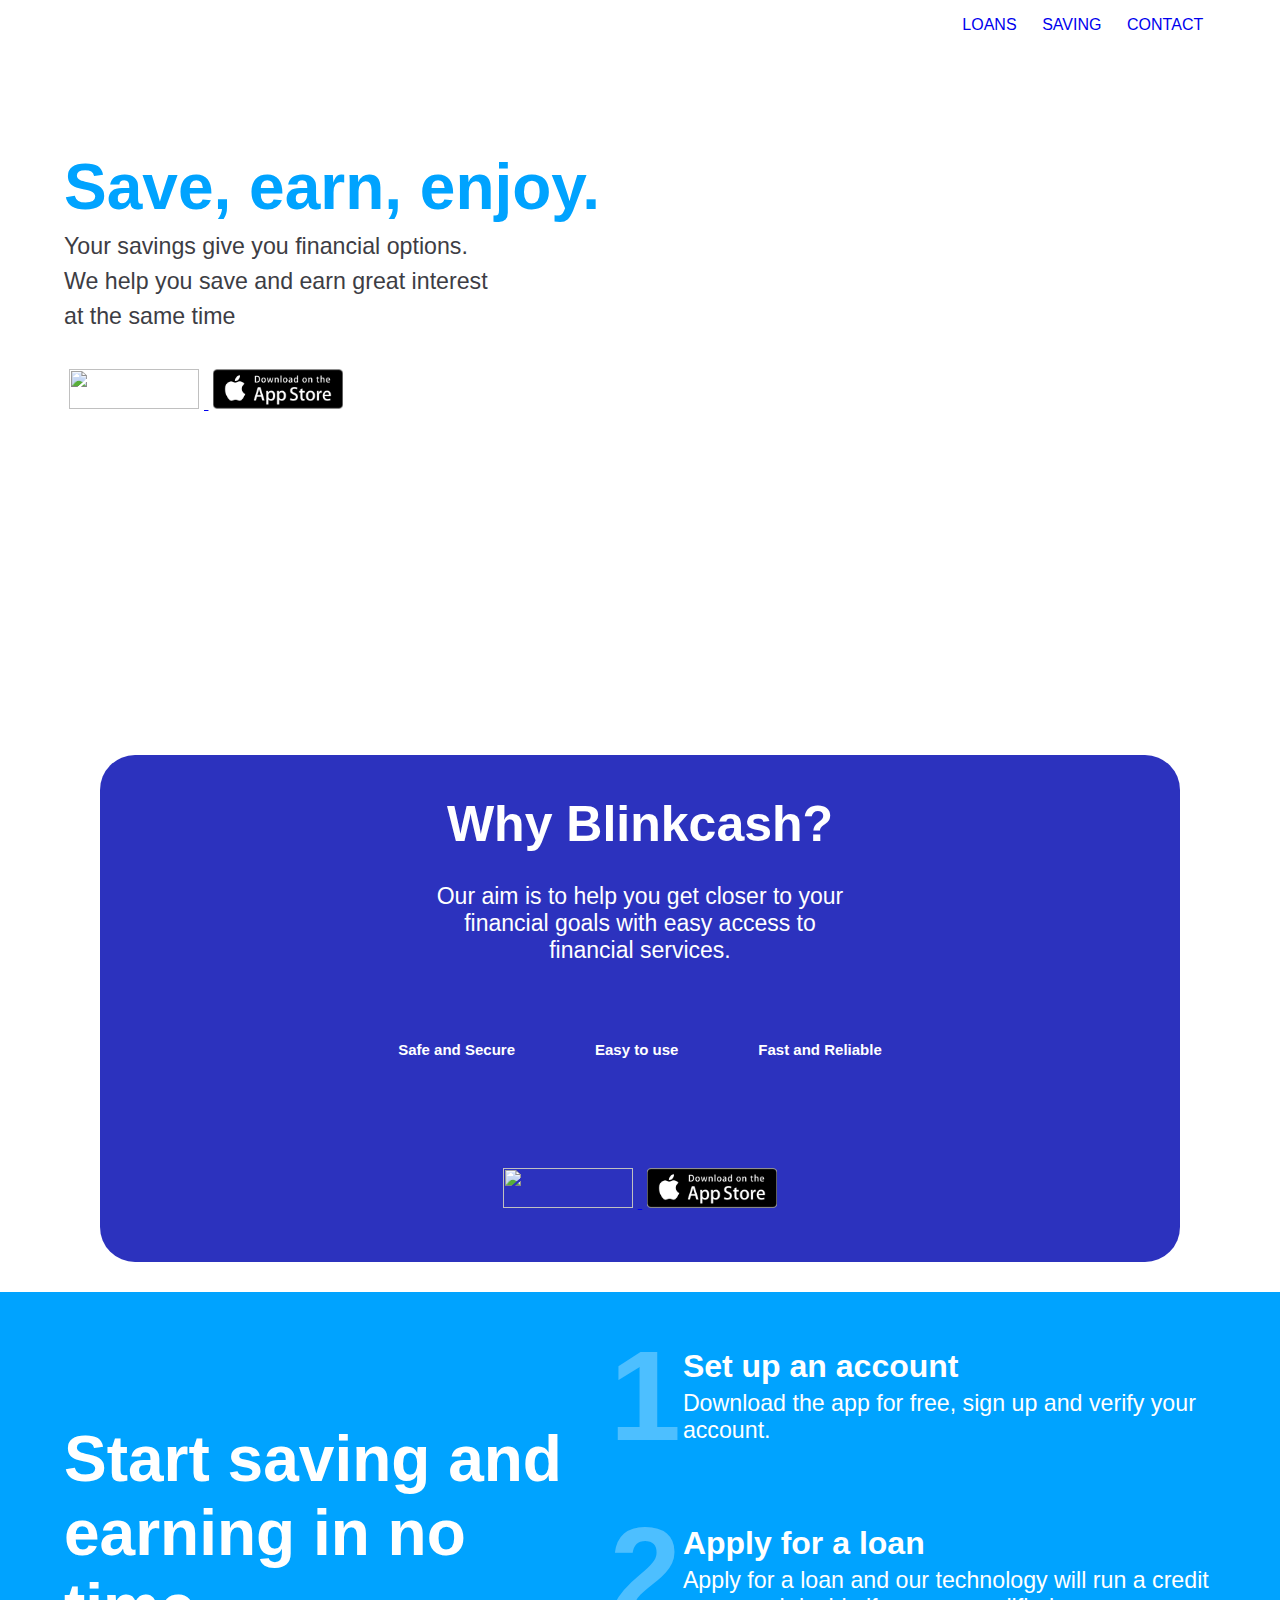
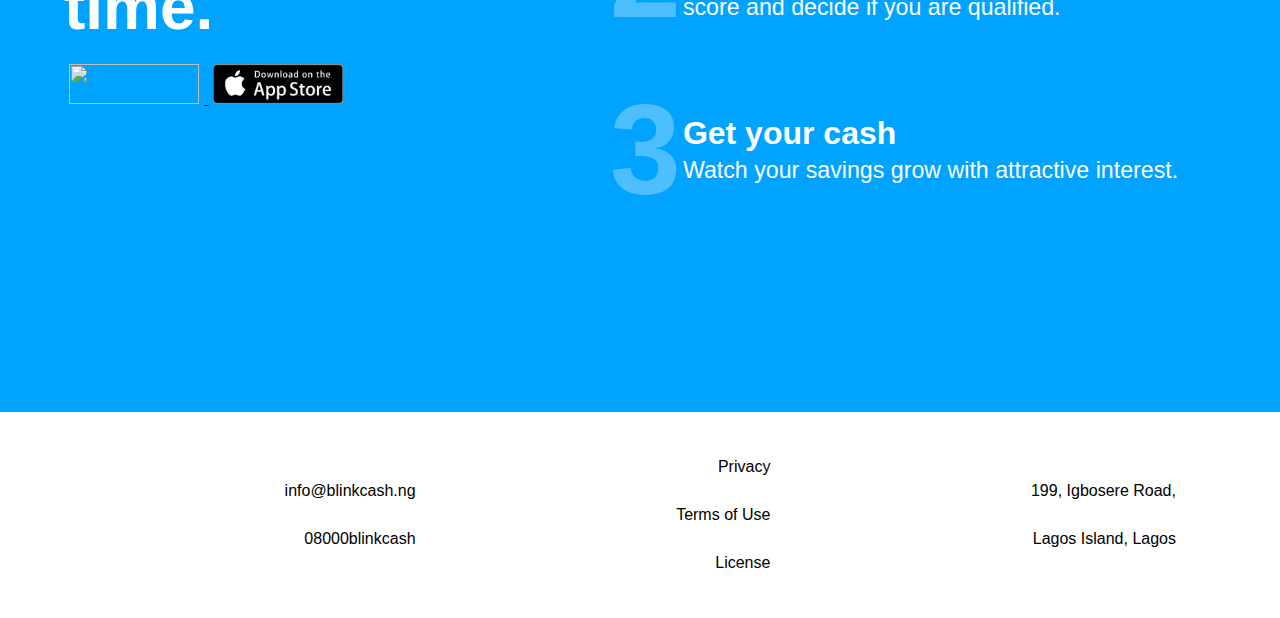
==== savings.html @ 68166dc7 "added saving page" ====
<!DOCTYPE html>

<html lang="en">
<head>
    <meta charset="UTF-8">
    <meta name="viewport" content="width=device-width, initial-scale=1.0">
    <meta name="description" content="">

    <title>BlinkCash</title>

    <!-- Font Awesome -->
    <script src="https://kit.fontawesome.com/78505451f7.js" crossorigin="anonymous"></script>

    <!-- Favicon  -->
    <link rel="icon" href="Img/icon.png">

     <!-- CSS Styles  -->
    <link rel="stylesheet" href="style.css">
</head>

<body>
    <header>
        <div class="navbar">
            <a href="/index.html">
                <img src="img/Logo.png" alt="">
            </a>
    
            <nav class="navlinks"> 
                <ul>
                    <li><a href="#loans">Loans</a></li>
                    <li><a href="#saving">Saving</a></li>
                    <li><a href="#contact">Contact</a></li>
                </ul>
            </nav>
        </div>
    </header>

    <main>
        <section class="saving">
            <div class="save">
                <h1>Save, earn, enjoy. </h1>
                <p>Your savings give you financial options. <br> We help you save and earn great interest <br> at the same time</p>
                <div class="links">
                    <a href="https://play.google.com/store/apps/details?id=ng.blinkcash.app" target="new front">
                        <img src="img/googleplay.png" alt="">
                    </a>
                    <a href="https://apps.apple.com/ng/app/blinkcash-ng/id1500351592" target="new front">
                        <img src="Img/apple.png" alt="">
                    </a>
                </div>
            </div>

            <div class="saving-img">
                <img src="img/saving.png" alt="">
            </div>
        </section>

        <section>
            <div class="vision">
                <h1>Why Blinkcash?</h1>
                <p>Our aim is to help you get closer to your <br> financial goals with easy access to <br> financial services.</p>
    
                <div class="icon-group">
                    <div class="icons">
                        <img src="img/safe.png" alt="">
                        <h4>Safe and Secure</h4>
                    </div>

                    <div class="icons">
                        <img src="img/ease.png" alt="">
                        <h4>Easy to use</h4>
                    </div>

                    <div class="icons">
                        <img src="img/fast.png" alt="">
                        <h4>Fast and Reliable</h4>
                    </div>
                </div>
    
                <div class="links" style="padding: 50px;">
                    <a href="https://play.google.com/store/apps/details?id=ng.blinkcash.app" target="new front">
                        <img src="img/googleplay.png" alt="">
                    </a>
                    <a href="https://apps.apple.com/ng/app/blinkcash-ng/id1500351592" target="new front">
                        <img src="Img/apple.png" alt="">
                    </a>
                </div>
            </div>
        </section>

        <section class="setup two">
            <div class="getstarted">
                <h1>Start saving and earning in no time.</h1>
                <div class="links">
                    <a href="https://play.google.com/store/apps/details?id=ng.blinkcash.app" target="new front">
                        <img src="img/googleplay.png" alt="">
                    </a>
                    <a href="https://apps.apple.com/ng/app/blinkcash-ng/id1500351592" target="new front">
                        <img src="Img/apple.png" alt="">
                    </a>
                </div>
            </div>

            <div class="article"> 
                <div class="list">
                    <span>1</span>
                    <div>
                        <h2>Set up an account</h2>
                        <p>Download the app for free, sign up and verify your account.</p>
                    </div>
                </div>

                <div class="list">
                    <span>2</span>
                    <div>
                        <h2>Apply for a loan</h2>
                        <p>Apply for a loan and our technology will run a credit score and decide if you are qualified.</p>
                    </div>
                </div>

                <div class="list">
                    <span>3</span>
                    <div>
                        <h2>Get your cash</h2>
                        <p>Watch your savings grow with attractive interest.</p>
                    </div>
                </div>
            </div>
        </section>
    
    </main>

    <footer>
        <div class="navbar">
            <a href="https://blinkcash.ng/#">
                <img src="img/Logo.png" alt="">
            </a>
    
            <ul>
                <li>info@blinkcash.ng</li>
                <li>08000blinkcash</li>
                <li></li>
            </ul>
    
            <ul>
                <li>Privacy</li>
                <li>Terms of Use</li>
                <li>License</li>
            </ul>
    
            <ul>
                <li>199, Igbosere Road,</li>
                <li>Lagos Island, Lagos</li>
                <li>
                    <a href="#"><i class="fas fa fa-facebook"></i></a>
                    <a href="#"><i class="fas fa fa-twitter"></i></a>
                    <a href="#"><i class="fas fa fa-instagram"></i></a>
                </li>
            </ul>

        </div>
    </footer>

</body>
</html>
---- style.css ----
@import url('https://fonts.googleapis.com/css2?family=Open+Sans:wght@600&display=swap');

/* Black #191716 */
/* White #FFFFF */
/* Lightblue #C9C9F7 */
/* Blue #2C32BE */
/* Skyblue #00A3FF*/


* {
    margin: 0;
    padding: 0;
    box-sizing: border-box;
    -webkit-box-sizing: border-box;
    -moz-box-sizing: border-box;
}

body {
    font-family: Arial, Helvetica, sans-serif;
}


/************** Header ****************/
.navbar {
    display: flex;
    align-items: center;
    justify-content: space-between;
    margin: 1rem 4rem;
}

.navlinks ul {
    display: flex;   
}

.navlinks li {
    list-style: none;
    font-size: 1rem;
    color: #2C32BE;
    text-transform: uppercase;
    margin: 0px .8rem;
}

.navlinks a {
    text-decoration: none;
}

.navlinks a:hover {
    border-radius: 5px;
    font-size: .85rem;
    background-color: #2C32BE;
    border: 1px solid #2C32BE;
    color: #fff;
    padding: .25rem .5rem;
}


/************** Introduction ****************/
.hero {
    background-image: url(img/illustration-0.png);
    background-position: center;
    height: 65vh;
    background-size: 70%; 
    background-repeat: no-repeat;
    align-content: center;
    justify-content: center;
    text-align: center;
    margin: 1rem 4rem;
}

.hero h1 {
    font-size: 3rem;
    color: #2C32BE;
    margin-top: 4rem;
}

.hero p {
    font-size: 1.2rem;
    color: rgb(61, 61, 68);
    padding-top: 1.5rem;
}

.links img {
    width: 130px;
    height: 40px;
    margin: 20px 5px 0 5px;
}


/************** Getting Started ****************/
.setup {
    height: 80vh;
    display: flex;
    justify-content: space-between;
    background-color: #2C32BE;
    color: #fff;
}

.getstarted {
    background: url(img/Group.png);
    background-repeat: no-repeat;
    background-position-y: center;
    background-position-x: left;
    background-size: 70%;
    margin-left: 4rem;
    width: 45%;
}

.setup h1 {
    font-size: 4rem;
    margin-top: 130px;
}

.article {
    margin-right: 4rem;
    width: 50%;
}

.list {
    display: flex;
    align-items: center;
    margin-top: 30px;
}

.list span {
    font-size: 8rem;
    font-weight: 700;
    opacity: 0.3;
}

.list h2 {
    font-size: 2rem;
    font-weight: bolder;
    margin: 5px 2px;
}

.list p {
    font-size: 1.45rem;
    margin: 5px 2px;
}

.two {
    background-color: #00A3FF;
}


/************** Saving ****************/
.saving {
    height: 75vh;
    display: flex;
    align-content: center;
    justify-content: space-between;
}

.saving h1 {
    color:  #00A3FF;
    font-size: 4rem;
    margin: 100px 0px 5px 0px;
}

.saving p {
    font-size: 1.45rem;
    line-height: 35px;
    color: rgb(61, 61, 68);
    margin-bottom: 15px;
}

.save {
    margin-left: 4rem;
}

.saving-img {
    margin: 1.5rem 8rem 1rem 0;
}


/************** Vision ****************/
.vision {
    position: relative;
    justify-content: space-evenly;
    background-color:#2C32BE ;
    color: #fff;
    border-radius: 35px;
    text-align: center;
    margin: 30px 100px;
}

.vision h1 {
    font-size: 50px;
    padding: 40px 5px 10px 5px;
}

.vision p {
    font-size: 23px;
    padding: 20px;
}

.icon-group {
    display: flex;
    justify-content: center;
}

.icons {
    font-size: 15px;
    padding: 40px;
}


/************** Footer ****************/
footer a {
    text-decoration: none;
}

footer ul li {
    list-style: none;
    margin: 30px 40px;
    text-align: right;
}
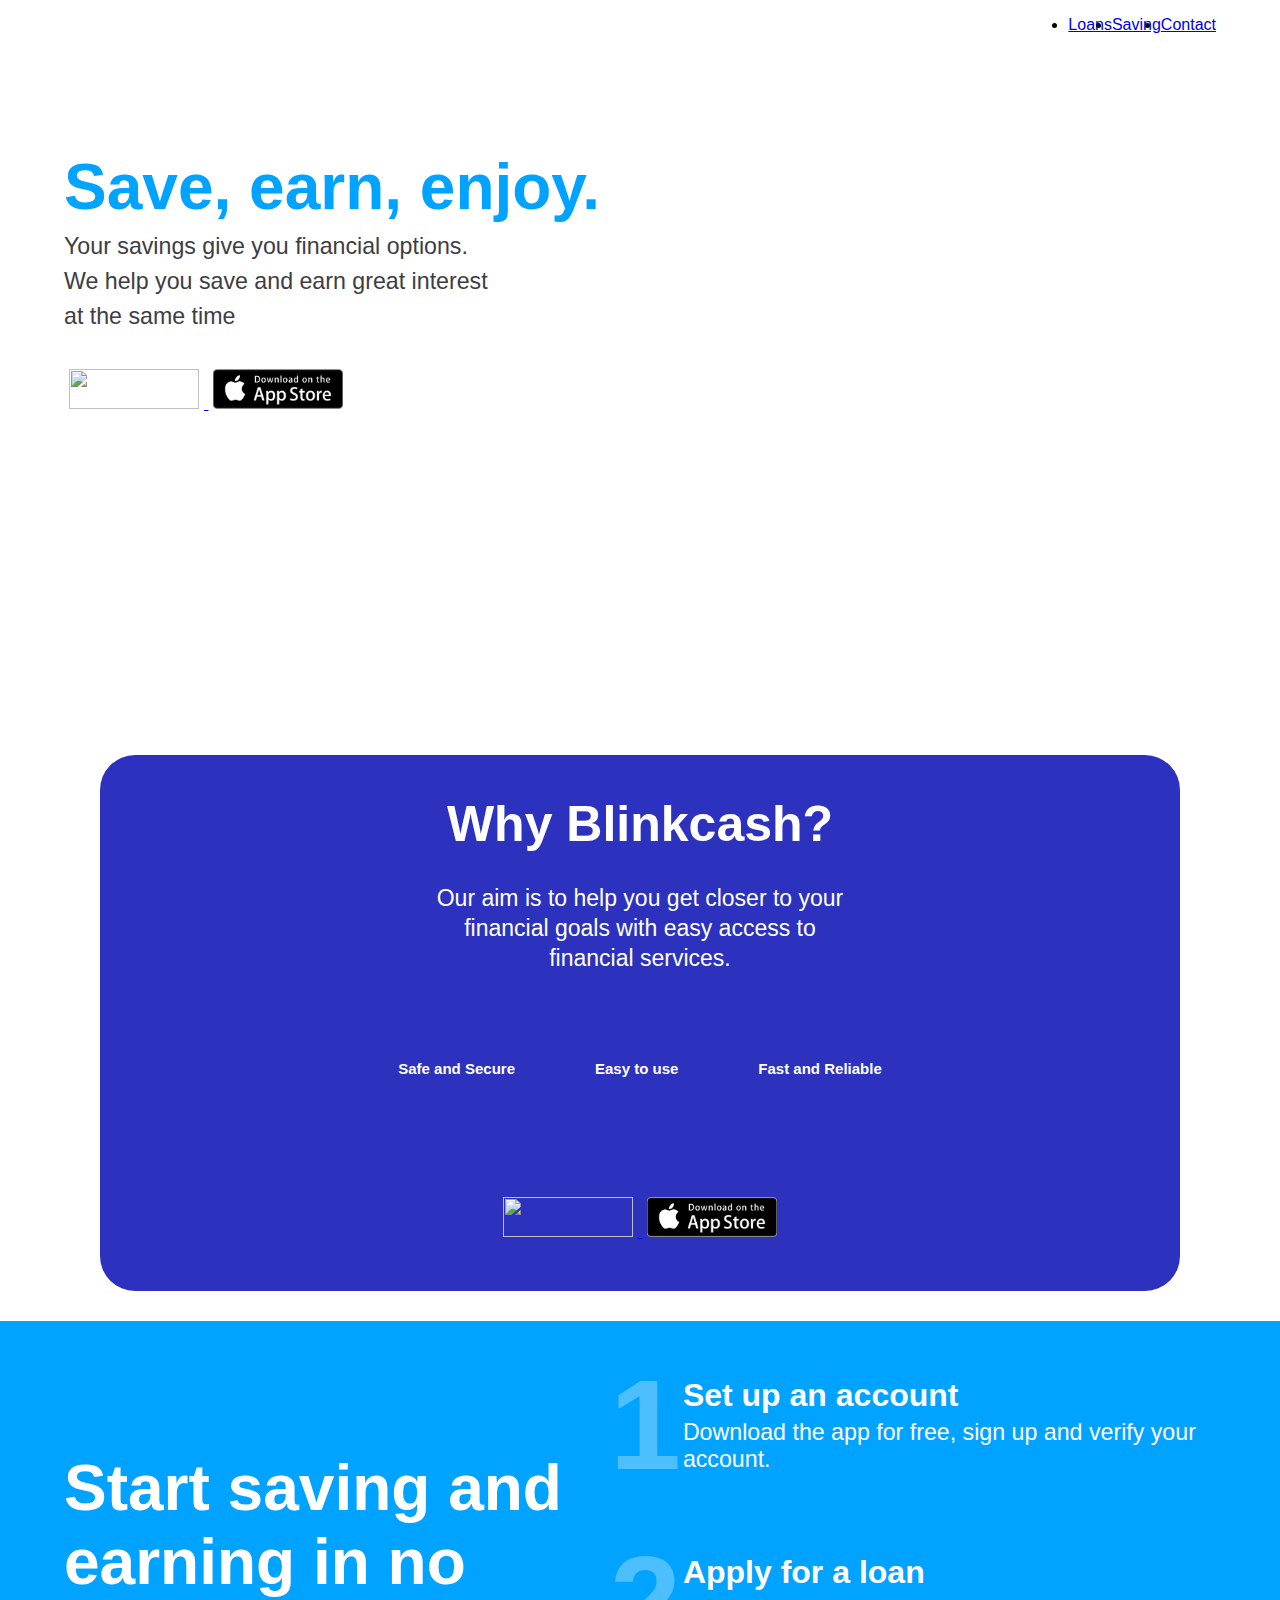
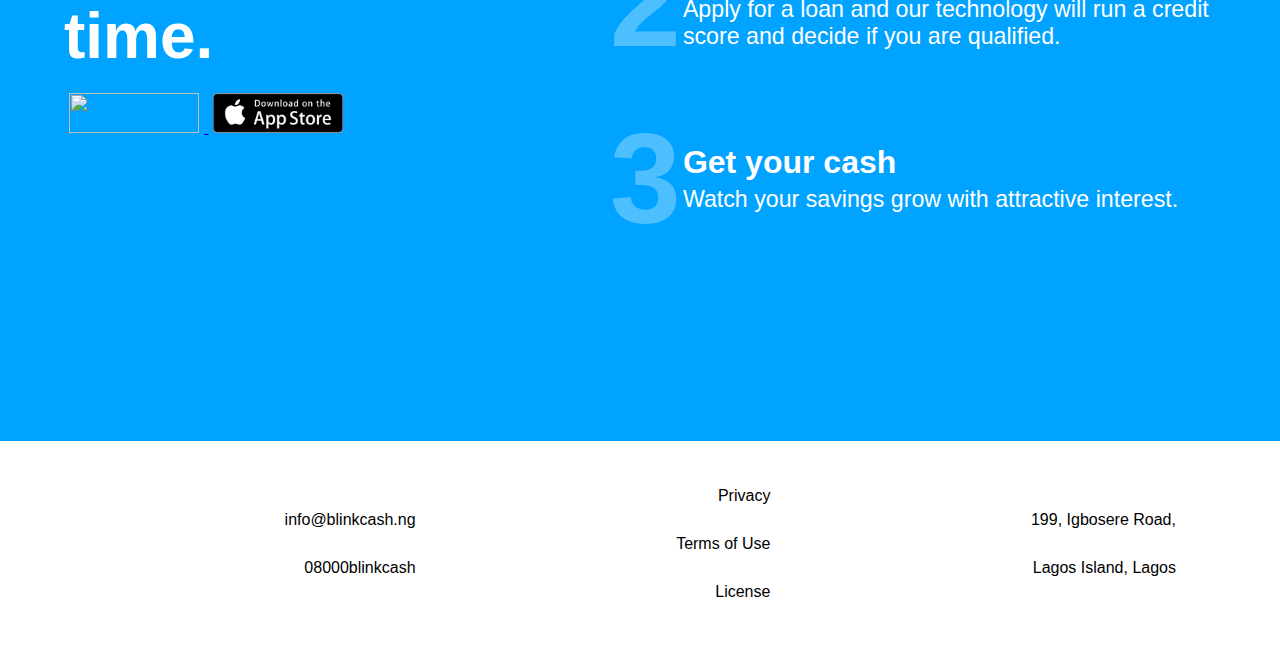
==== commit b6bbdf91: "Updated Readme" ====
--- a/savings.html
+++ b/savings.html
@@ -1,4 +1,8 @@
 <!DOCTYPE html>
+
+
+
+
 
 <html lang="en">
 <head>
--- a/style.css
+++ b/style.css
@@ -1,12 +1,10 @@
-
 @import url('https://fonts.googleapis.com/css2?family=Open+Sans:wght@600&display=swap');
 
 /* Black #191716 */
 /* White #FFFFF */
 /* Lightblue #C9C9F7 */
 /* Blue #2C32BE */
-/* Skyblue #00A3FF*/
-
+/* Skyblue #00A3FF */
 
 * {
     margin: 0;
@@ -30,28 +28,40 @@
 }
 
 .navlinks ul {
-    display: flex;   
-}
-
-.navlinks li {
+    display: flex;
+}
+
+.menu li {
     list-style: none;
-    font-size: 1rem;
-    color: #2C32BE;
     text-transform: uppercase;
-    margin: 0px .8rem;
-}
-
-.navlinks a {
+    margin: 0 .7rem;
     text-decoration: none;
-}
-
-.navlinks a:hover {
+    color:  #2C32BE; 
+}
+
+.menu a {
+    text-decoration: none;
+    font-size: .8rem;
+    color:  #2C32BE; 
+}
+
+.menu a:hover {
     border-radius: 5px;
-    font-size: .85rem;
+    font-size: .7rem;
     background-color: #2C32BE;
-    border: 1px solid #2C32BE;
     color: #fff;
-    padding: .25rem .5rem;
+    padding: .3rem .4rem;
+    transition: all  ease;
+}
+
+input[type=checkbox] {
+    display: none;
+}
+
+.hamburger {
+    display: none;
+    font-size: 28px;
+    user-select: none;
 }
 
 
@@ -71,7 +81,7 @@
 .hero h1 {
     font-size: 3rem;
     color: #2C32BE;
-    margin-top: 4rem;
+    margin-top: 5rem;
 }
 
 .hero p {
@@ -192,6 +202,7 @@
 
 .vision p {
     font-size: 23px;
+    line-height: 30px;
     padding: 20px;
 }
 
@@ -203,6 +214,10 @@
 .icons {
     font-size: 15px;
     padding: 40px;
+}
+
+.icons h4{
+    margin: 10px 0px;
 }
 
 
@@ -217,3 +232,211 @@
     text-align: right;
 }
 
+.socials a {
+    margin: 0px 10px;
+}
+
+
+
+/* APPLYING MEDIA QUERIES */
+@media (max-width: 768px) {
+    .navbar {
+        margin: 1rem 1.5rem;
+    }
+
+    .navbar img {
+        width: 120px;
+        height: 30px;
+    }
+
+    .navlinks ul {
+        display: none;
+        background-color: #fff;
+        right: 0;
+        left: 0;
+        text-align: right;
+        padding: 10px 0;   
+    }
+
+    .navlinks li:hover {
+        display: inline-block;
+        background-color: #000;
+        transition: 0. 3s ease;
+    }
+
+    .menu li + li {
+        margin-top: 12px;
+    }
+
+    .navlinks li {
+        list-style: none;
+        font-size: .5rem;
+        text-transform: uppercase;
+        margin: 0px .8rem;
+    }
+
+    .navlinks a:hover {
+        border-radius: 5px;
+        font-size: .85rem;
+        background-color: #2C32BE;
+        border: 1px solid #2C32BE;
+        color: #fff;
+        padding: .25rem .5rem;
+    }
+
+    input[type=checkbox]:checked ~ .menu {
+        display: block;
+    }
+
+    .hamburger {
+        display: block;
+    }
+
+
+    /************** Introduction ****************/
+    .hero {
+        background-image: url(img/illustration-0.png);
+        background-position: center;
+        height: 35vh;
+        background-size: 100%;
+        margin: 1rem 1.5rem;
+    }
+
+    .hero h1 {
+        font-size: 1.5rem;
+        margin-top: 1.7rem;
+    }
+
+    .hero p {
+        font-size: .8rem;
+        padding-top: 1.5rem;
+    }
+
+    .links img {
+        width: 90px;
+        height: 30px;
+        margin: 20px 2px 0 2px;
+    }
+
+
+    /************** Getting Started ****************/
+    .setup {
+        height: 65vh;
+        display: flex;
+        flex-direction: column;
+        justify-content: space-between;
+        align-items: center;
+    }
+
+    .getstarted {
+        background: none;
+        margin-left: .4rem;
+        margin-right: .4rem;
+    }
+
+    .setup h1 {
+        font-size: 1.5rem;
+        margin-top: 15px;
+    }
+
+    .article {
+        margin-left: .4rem;
+        margin-right: .4rem;
+    }
+
+    .list {
+        display: flex;
+        align-items: center;
+        margin-top: 10px;
+    }
+
+    .list span {
+        font-size: 3rem;
+    }
+
+    .list h2 {
+        font-size: 1rem;
+        font-weight: bolder;
+        margin: 2px 1px;
+    }
+
+    .list p {
+        font-size: .6rem;
+        margin: 5px 2px;
+    }
+
+
+    /************** Saving ****************/
+    .saving {
+        height: 40vh;
+        display: flex;
+        flex-direction: column;
+        align-content: center;
+    }
+
+    .saving h1 {
+        color:  #00A3FF;
+        font-size: 2rem;
+        margin-top: 35px;
+    }
+
+    .saving p {
+        font-size: .8rem;
+        line-height: 20px;
+        color: rgb(61, 61, 68);
+        margin-bottom: 5px;
+    }
+
+    .save {
+        margin-left: 4.5rem;
+        margin-right: 4.5rem;
+    }
+
+    .saving-img {
+        display: none;
+    }
+
+
+    /************** Vision ****************/
+    .vision {
+        position: relative;
+        justify-content: space-evenly;
+        background-color:#2C32BE ;
+        color: #fff;
+        border-radius: 35px;
+        text-align: center;
+        margin: 30px 100px;
+    }
+
+    .vision h1 {
+        font-size: 50px;
+        padding: 40px 5px 10px 5px;
+    }
+
+    .vision p {
+        font-size: 23px;
+        padding: 20px;
+    }
+
+    .icon-group {
+        display: flex;
+        justify-content: center;
+    }
+
+    .icons {
+        font-size: 15px;
+        padding: 40px;
+    }
+
+
+    /************** Footer ****************/
+    footer a {
+        text-decoration: none;
+    }
+
+    footer ul li {
+        list-style: none;
+        margin: 30px 40px;
+        text-align: right;
+    }
+} 
